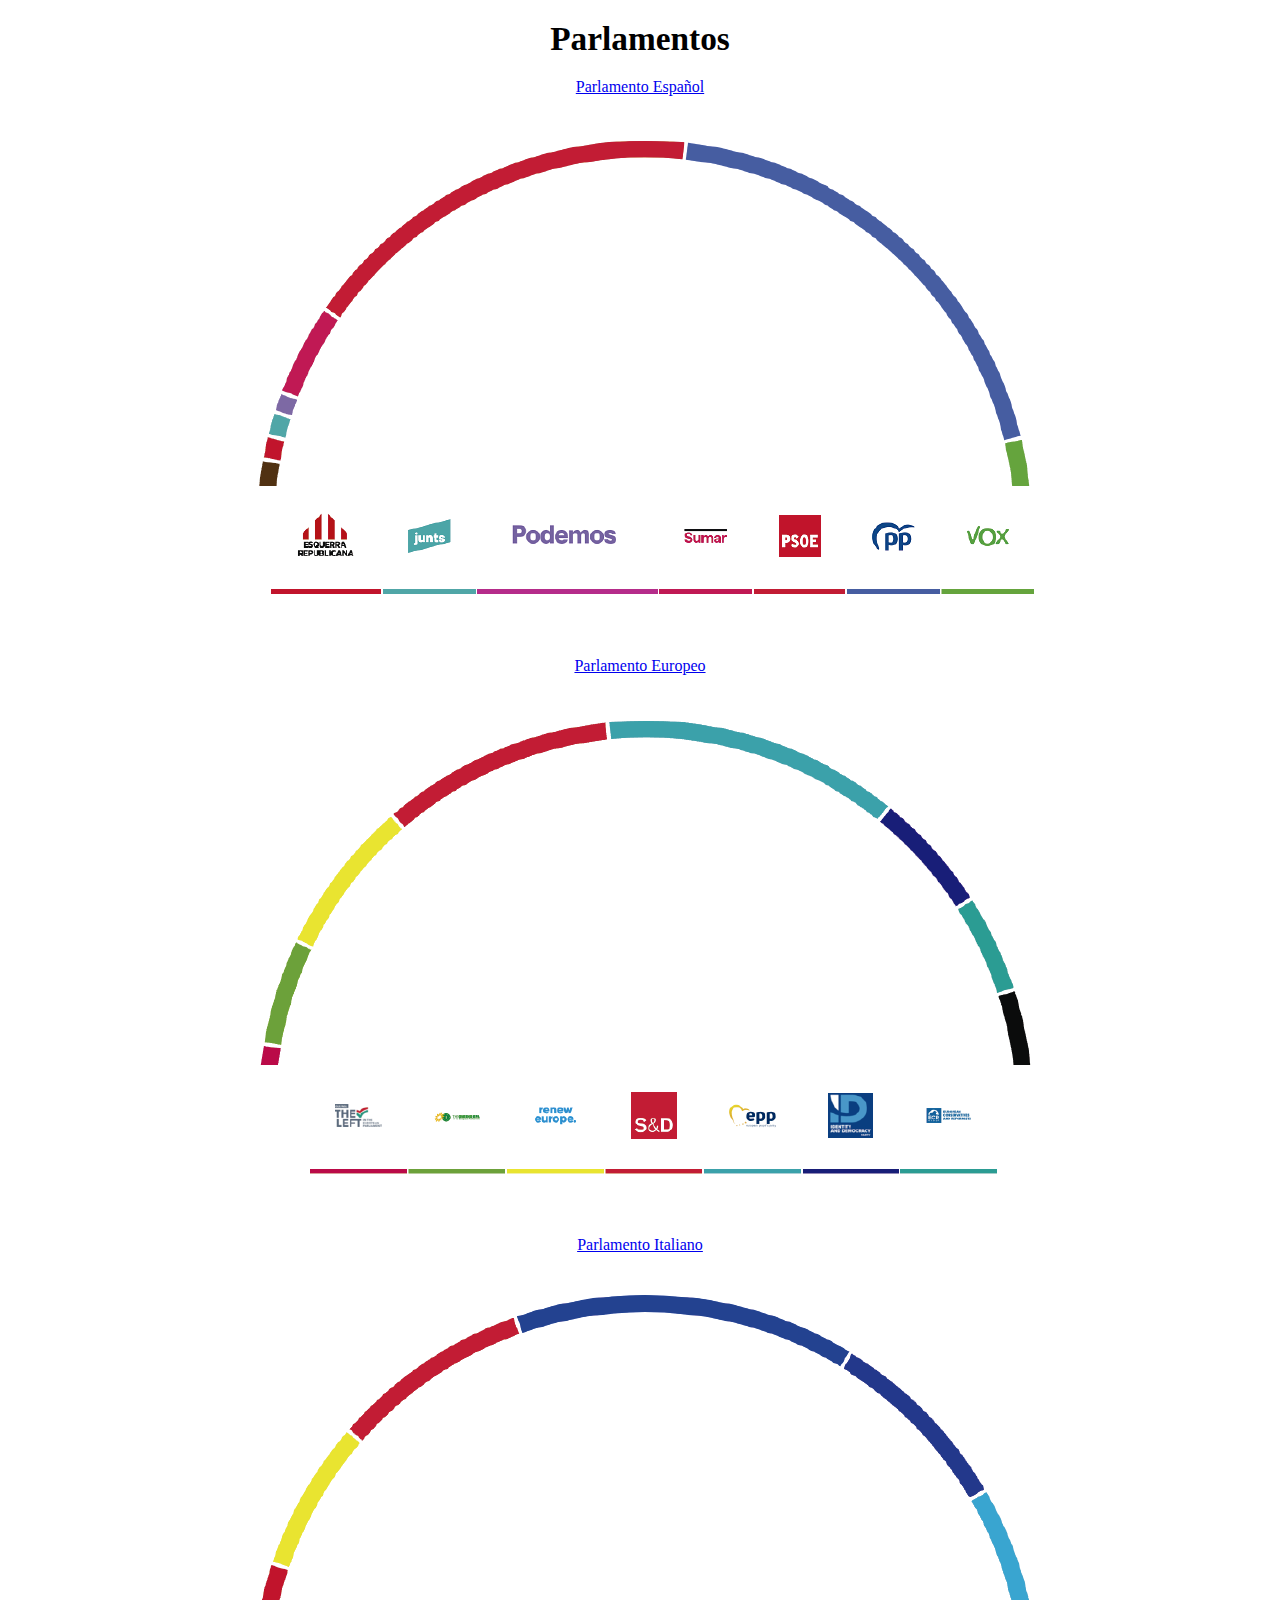
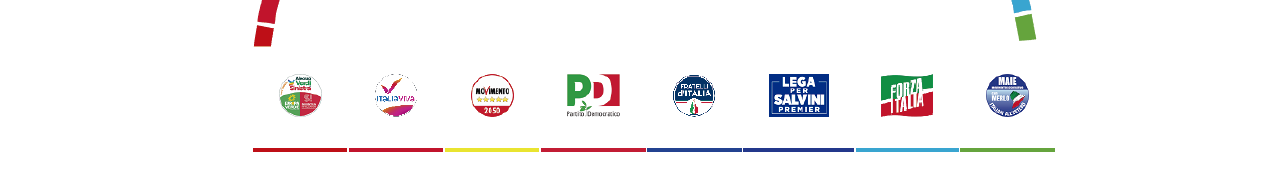
==== Parlamentos/index.html @ aa27a1ab "update" ====
<!DOCTYPE html>
<html>

<head>
    <meta charset='utf-8'>
    <meta http-equiv='X-UA-Compatible' content='IE=edge'>
    <title>Parlamentos</title>
    <meta name='viewport' content='width=device-width, initial-scale=1'>
    <link rel='stylesheet' type='text/css' media='all' href='main.css'>
    <link rel='icon' type='icon' href='icon.ico'>

</head>

<body>
    <div class="title">Parlamentos</div>
    <div class="line"><a href="Parlamento Español/index.html"><p>Parlamento Español</p></a></div>
    <div><img src="Parlamento Español/parlamentoEspañol.png" /></div>

    <div><a href="Parlamento Europeo/index.html"><p>Parlamento Europeo</p></a></div>
    <div><img src="Parlamento Europeo/parlamentoEuropeo.png" /></div>

    <div><a href="Parlamento Italiano/index.html"><p>Parlamento Italiano</p></a></div>
    <div><img src="Parlamento Italiano/parlamentoItaliano.png" /></div>
    </div>
    <script src='main.js'></script>
</body>

</html>
---- Parlamentos/main.css ----
* {
    margin: 0px;
    padding: 0px;
}

div {
    display: flex;
    justify-content: center;
    padding-top: 20px;
}

.title {
    font-size: 25pt;
    font-weight: bold;
}
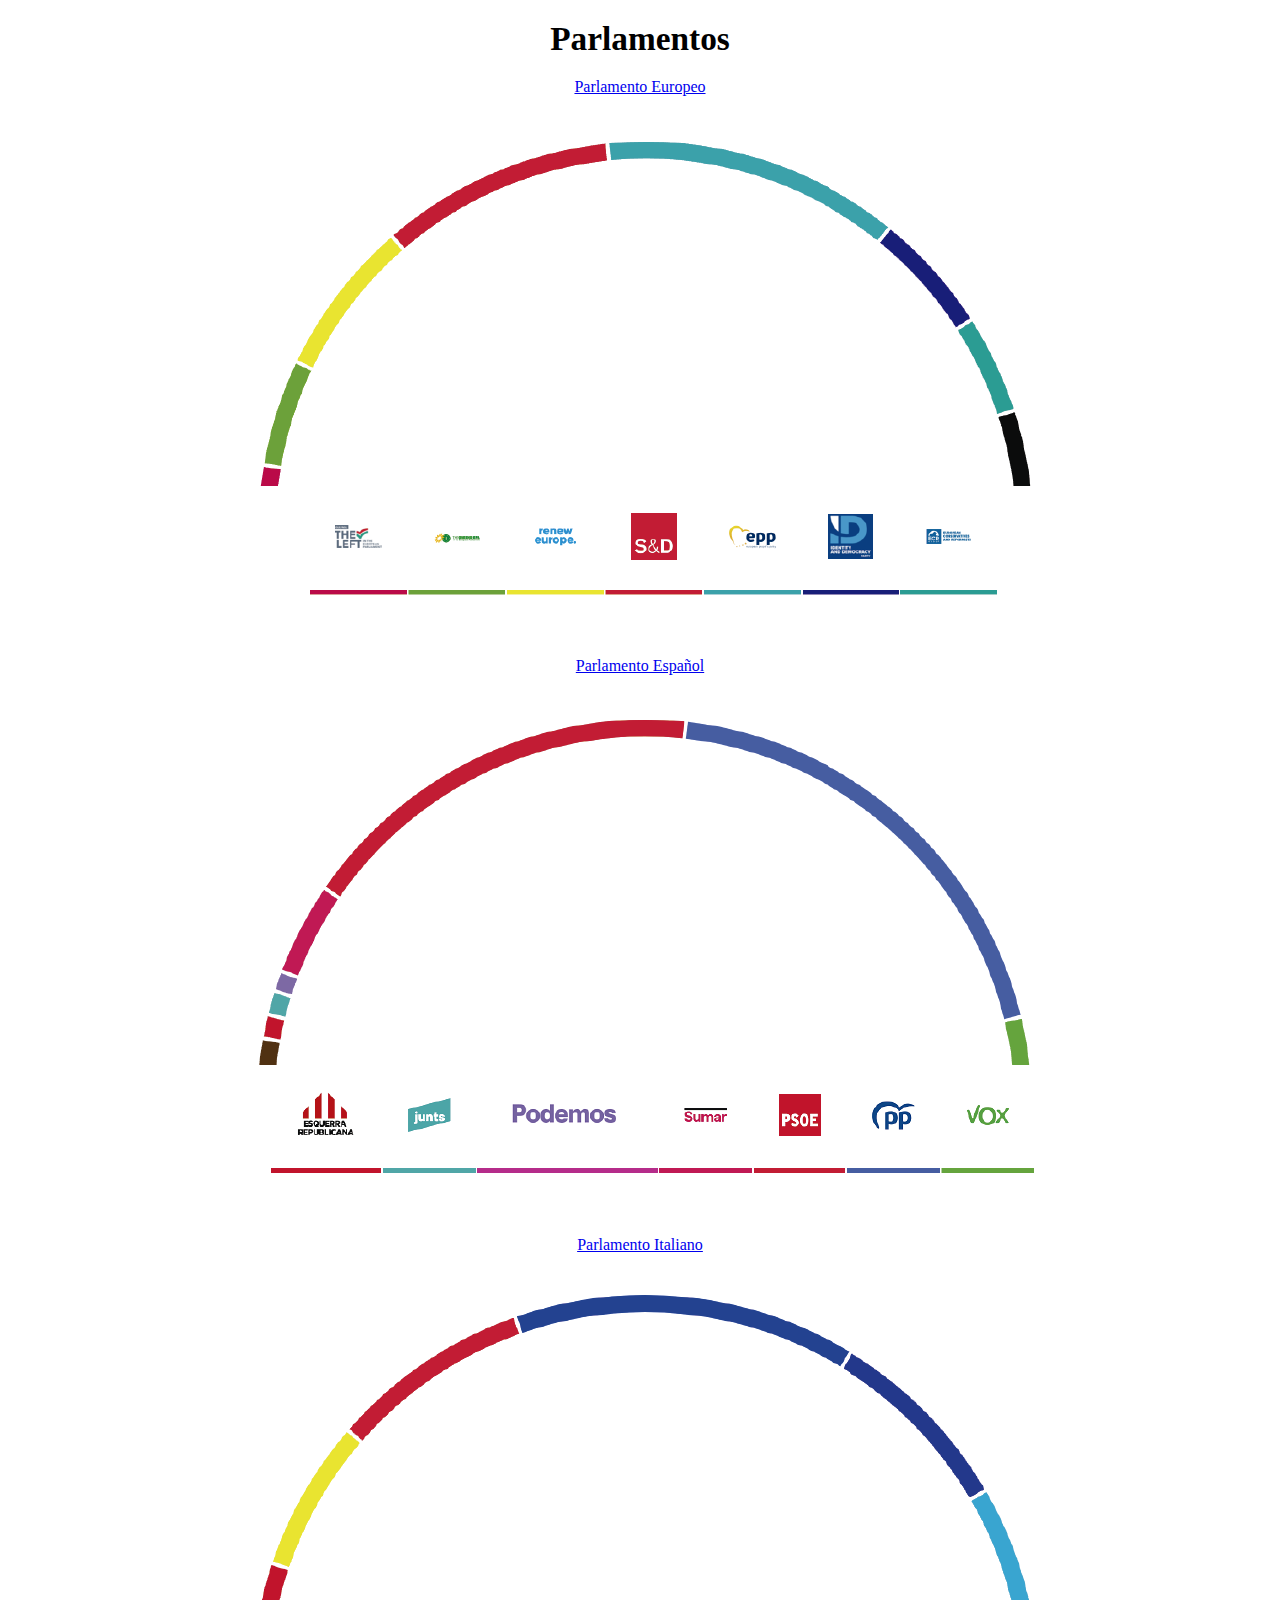
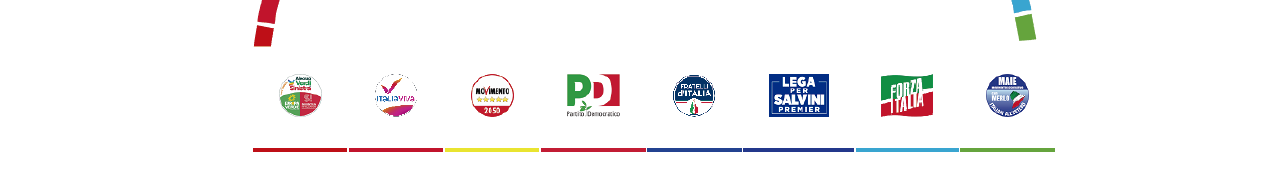
==== commit 105d691f: "Update index.html" ====
--- a/Parlamentos/index.html
+++ b/Parlamentos/index.html
@@ -13,11 +13,11 @@
 
 <body>
     <div class="title">Parlamentos</div>
+    <div><a href="Parlamento Europeo/index.html"><p>Parlamento Europeo</p></a></div>
+    <div><img src="Parlamento Europeo/parlamentoEuropeo.png" /></div>
+    
     <div class="line"><a href="Parlamento Español/index.html"><p>Parlamento Español</p></a></div>
     <div><img src="Parlamento Español/parlamentoEspañol.png" /></div>
-
-    <div><a href="Parlamento Europeo/index.html"><p>Parlamento Europeo</p></a></div>
-    <div><img src="Parlamento Europeo/parlamentoEuropeo.png" /></div>
 
     <div><a href="Parlamento Italiano/index.html"><p>Parlamento Italiano</p></a></div>
     <div><img src="Parlamento Italiano/parlamentoItaliano.png" /></div>
@@ -25,4 +25,4 @@
     <script src='main.js'></script>
 </body>
 
-</html>+</html>
